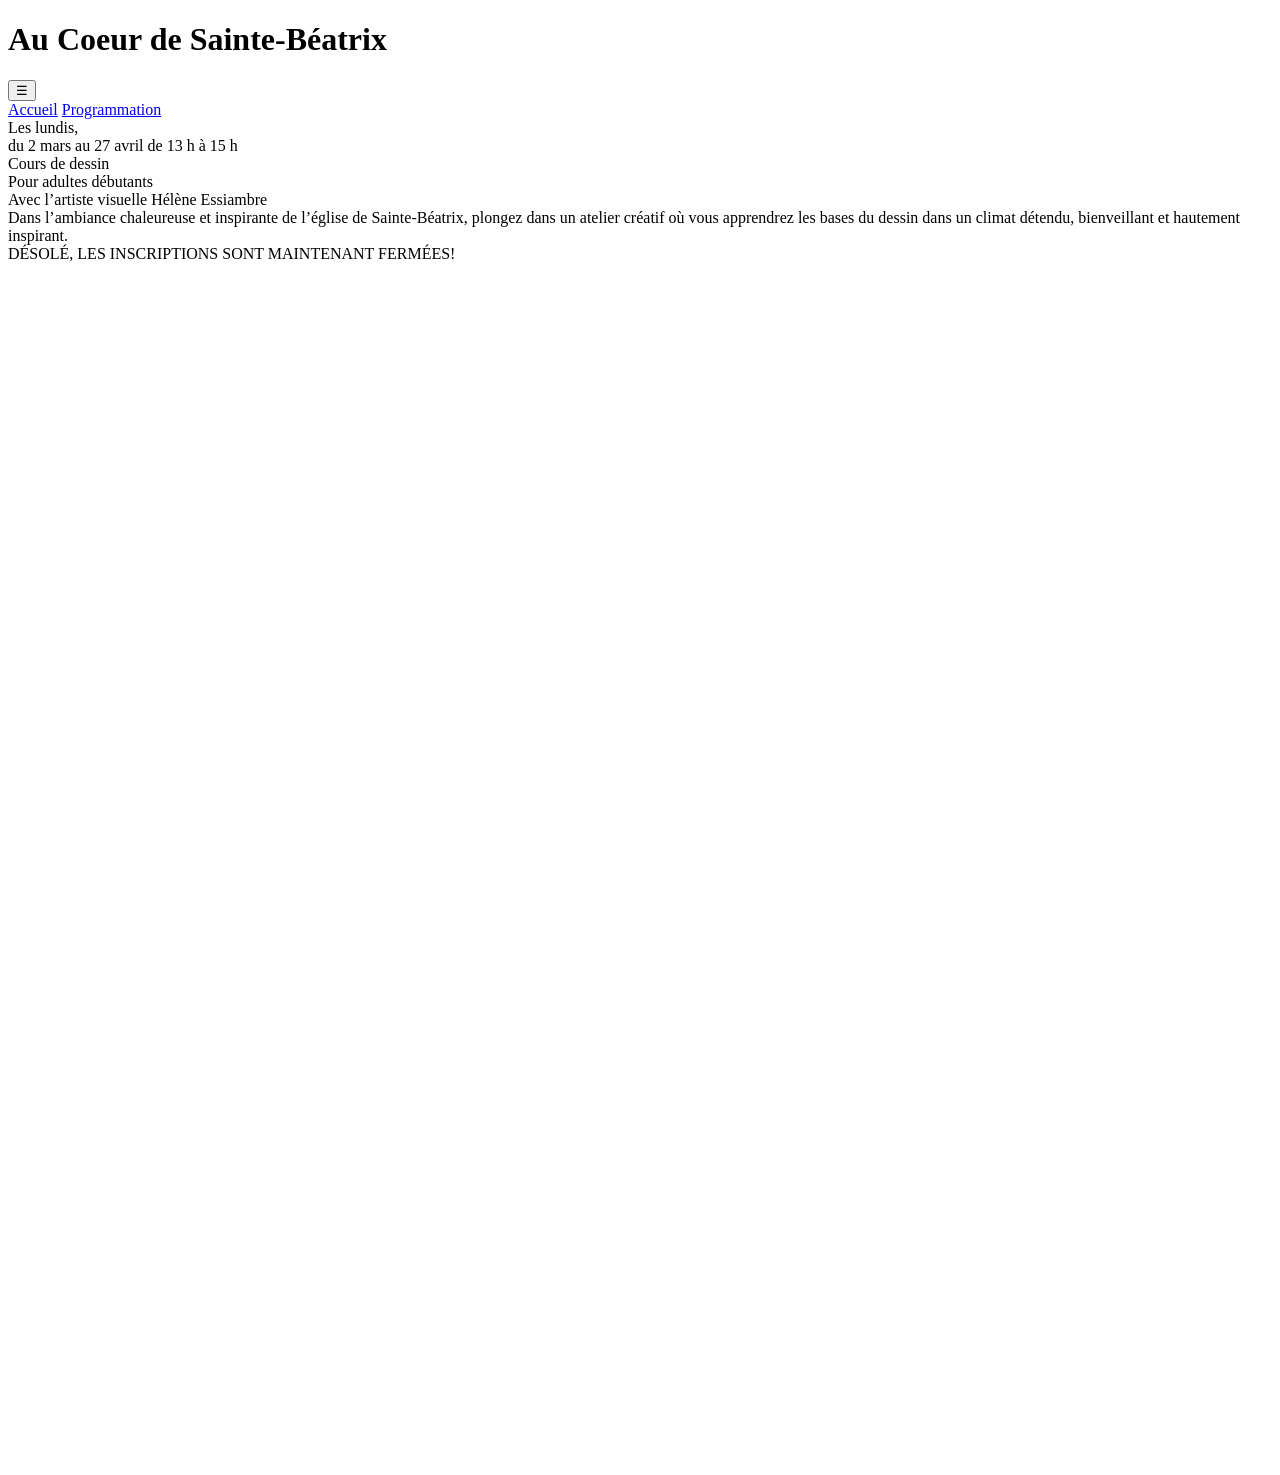
==== item1.html @ 20079d23 "Update event details and form in item1.html" ====
<!DOCTYPE html>
<html lang="fr">

<head>
<meta charset="UTF-8">
<meta name="viewport" content="width=device-width, initial-scale=1.0">
<title>Cours de dessin</title>

<link href="https://fonts.googleapis.com/css2?family=Anton&display=swap" rel="stylesheet">
<link rel="stylesheet" href="css/style.css">
<link href="https://fonts.googleapis.com/css2?family=Lora:wght@300;400;500&display=swap" rel="stylesheet">
</head>

<body class="item-bg bg-right bg-dessin">

<!-- HEADER -->
<div class="site-header">
  <h1>Au Coeur de Sainte-Béatrix</h1>

  <button class="hamburger" onclick="toggleMenu()">☰</button>

  <nav class="main-menu" id="mainMenu">
    <a href="index.html">Accueil</a>
    <a href="programmation.html">Programmation</a>
  </nav>
</div>

<!-- CONTENU -->
<div class="item-container">

  <div class="item-date">
    Les lundis,<br>
    du 2 mars au 27 avril de 13 h à 15 h
  </div>

  <div class="item-title">Cours de dessin</div>

  <div class="item-subtitle">Pour adultes débutants</div>

  <div class="item-section-title">
    Avec l’artiste visuelle Hélène Essiambre
  </div>

  <div class="item-paragraph">
    Dans l’ambiance chaleureuse et inspirante de l’église de Sainte-Béatrix,
    plongez dans un atelier créatif où vous apprendrez les bases du dessin
    dans un climat détendu, bienveillant et hautement inspirant.
  </div>

  <div class="item-highlight">
    DÉSOLÉ, LES INSCRIPTIONS SONT MAINTENANT FERMÉES!
  </div>

  <div class="item-small">
   
  </div>

  <!-- FORMULAIRE -->
  <div class="item-form-wrapper">
    <iframe 
      src=""
      width="100%"
      height="1200"
      style="border:none; overflow:hidden;"
      scrolling="no">
    </iframe>
  </div>

</div>

<!-- SCRIPT À LA FIN -->
<script>
function toggleMenu() {
  document.getElementById("mainMenu").classList.toggle("show");
}
</script>

</body>
</html>
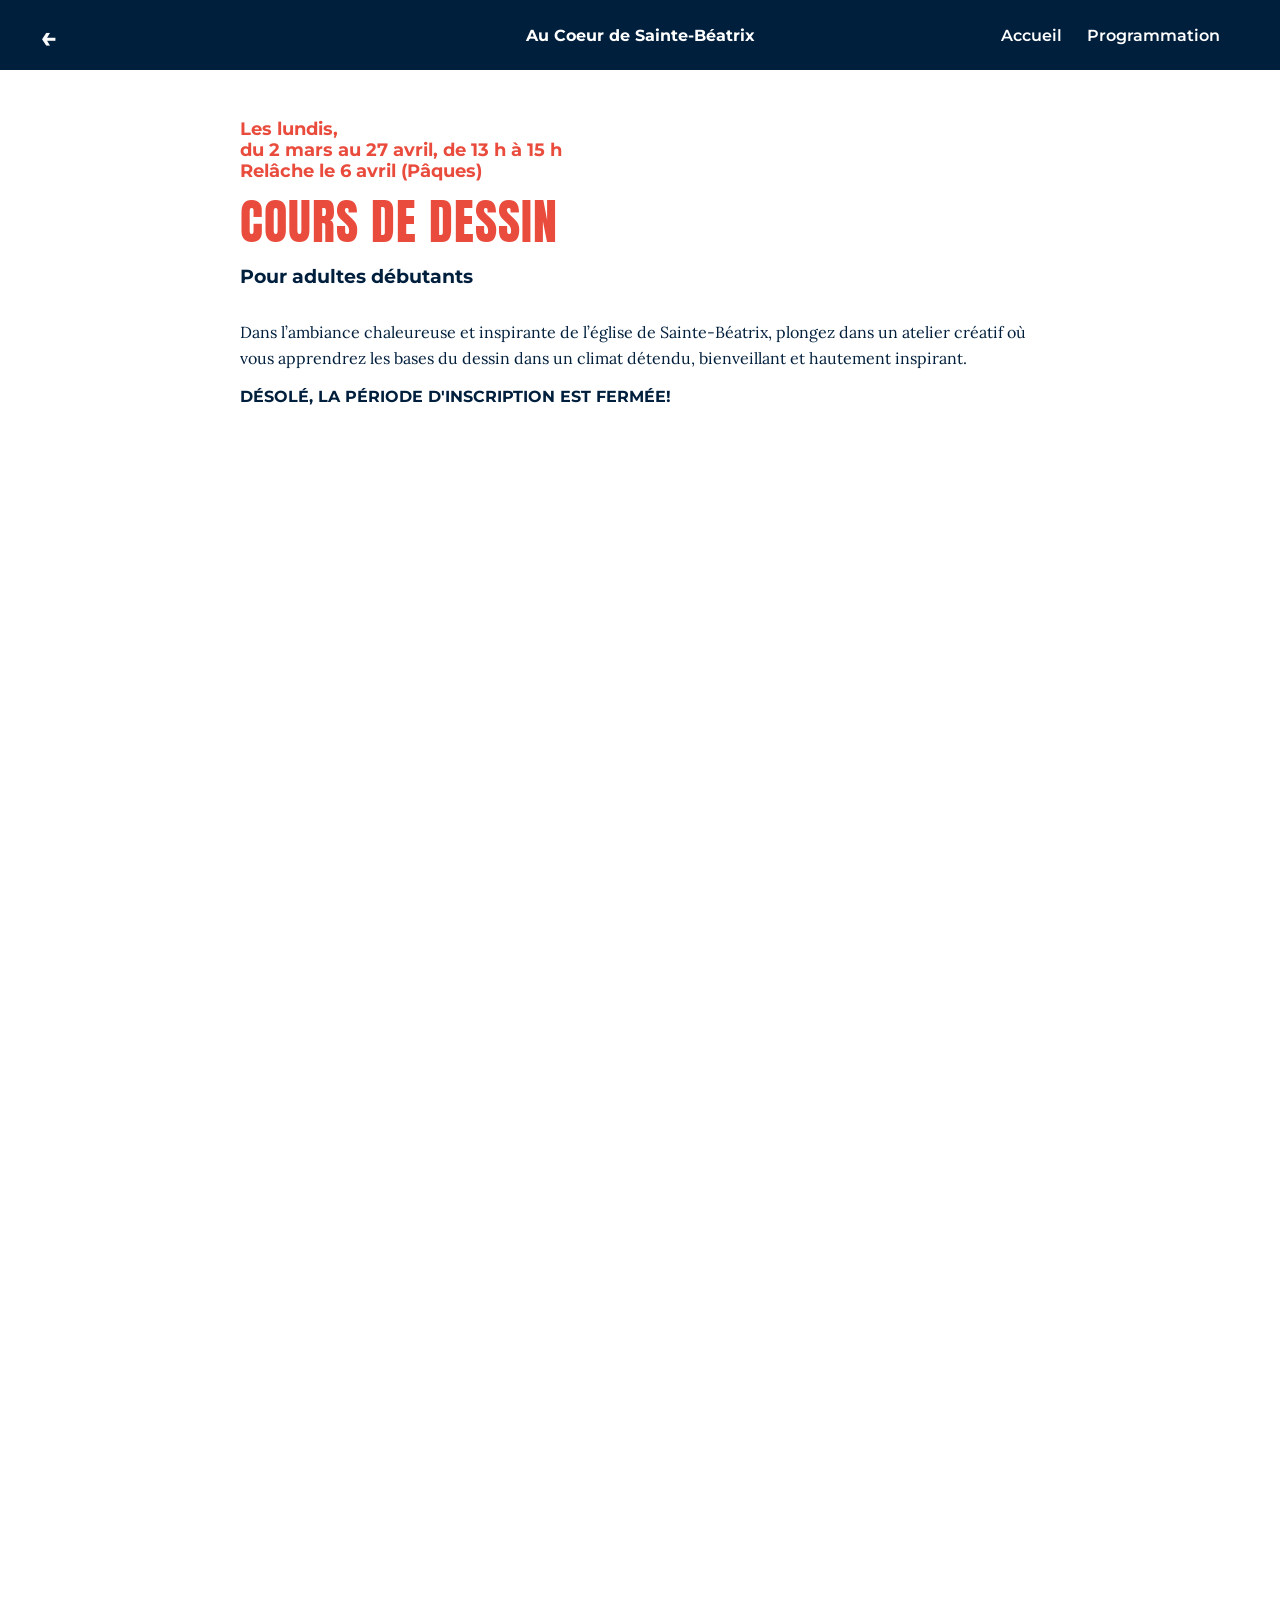
==== commit 5683c7a8: "Update item1.html" ====
--- a/item1.html
+++ b/item1.html
@@ -12,6 +12,8 @@
 </head>
 
 <body class="item-bg bg-right bg-dessin">
+
+<a href="javascript:history.back()" class="back-arrow">←</a>
 
 <!-- HEADER -->
 <div class="site-header">
@@ -30,25 +32,21 @@
 
   <div class="item-date">
     Les lundis,<br>
-    du 2 mars au 27 avril de 13 h à 15 h
+    du 2 mars au 27 avril, de 13 h à 15 h<br>Relâche le 6 avril (Pâques)
   </div>
 
   <div class="item-title">Cours de dessin</div>
 
-  <div class="item-subtitle">Pour adultes débutants</div>
-
   <div class="item-section-title">
-    Avec l’artiste visuelle Hélène Essiambre
+    Pour adultes débutants<br><br>
   </div>
 
   <div class="item-paragraph">
-    Dans l’ambiance chaleureuse et inspirante de l’église de Sainte-Béatrix,
-    plongez dans un atelier créatif où vous apprendrez les bases du dessin
-    dans un climat détendu, bienveillant et hautement inspirant.
+    Dans l’ambiance chaleureuse et inspirante de l’église de Sainte-Béatrix, plongez dans un atelier créatif où vous apprendrez les bases du dessin dans un climat détendu, bienveillant et hautement inspirant.
   </div>
 
   <div class="item-highlight">
-    DÉSOLÉ, LES INSCRIPTIONS SONT MAINTENANT FERMÉES!
+    DÉSOLÉ, LA PÉRIODE D'INSCRIPTION EST FERMÉE!
   </div>
 
   <div class="item-small">
--- a/css/style.css
+++ b/css/style.css
@@ -0,0 +1,369 @@
+/* =========================================
+   IMPORT POLICES
+========================================= */
+
+@import url('https://fonts.googleapis.com/css2?family=Montserrat:wght@700&display=swap');
+@import url('https://fonts.googleapis.com/css2?family=Anton&display=swap');
+@import url('https://fonts.googleapis.com/css2?family=Lora:wght@400&display=swap');
+
+/* =========================================
+   BASE
+========================================= */
+
+body {
+  margin: 0;
+  font-family: 'Montserrat', sans-serif;
+  background: white;
+  color: #ffffff;
+}
+
+/* =========================================
+   HEADER
+========================================= */
+
+.site-header {
+  height: 70px;
+  background: #001f3d;
+  display: flex;
+  align-items: center;
+  justify-content: center;
+  position: relative;
+   z-index: 201;
+
+}
+
+.site-header h1 {
+  font-size: 1rem;
+  margin: 0;
+  color: #ffffff;
+   z-index: 201;
+}
+.main-menu {
+  position: absolute;
+  right: 60px;
+  display: flex;
+  gap: 25px;
+  z-index: 201;
+}
+
+/* =========================================
+   HERO ACCUEIL
+========================================= */
+
+.hero {
+  height: calc(100vh - 70px);
+  display: flex;
+  align-items: center;
+  justify-content: center;
+}
+
+/* Bloc blanc derrière logo */
+
+.hero-content {
+  background: white;
+  padding: 2rem;
+  border-radius: 25px;
+  display: flex;
+  align-items: center;
+  justify-content: center;
+}
+
+/* LOGO */
+
+.hero-logo {
+  width: 750px;
+  max-width: 85%;
+  height: auto;
+}
+
+/* MENU */
+
+.main-menu {
+  position: absolute;
+  right: 60px;
+  display: flex;
+  gap: 25px;
+  z-index: 200;
+   color: #165390;
+}
+
+.main-menu a {
+  text-decoration: none;
+  color: #ffffff;
+  font-weight: 600;
+  z-index: 200;
+}
+
+/* HAMBURGER */
+
+.hamburger {
+  display: none;
+  position: absolute;
+  right: 20px;
+  background: none;
+  border: none;
+  font-size: 1.8rem;
+  cursor: pointer;
+    color: #ebf1f6;
+
+}
+/* =========================================
+   PAGE ITEM – TYPOGRAPHIE
+========================================= */
+
+.item-container {
+  max-width: 800px;
+  margin: 3rem auto;
+  padding: 0 2rem;
+  color: #001f3d;
+}
+
+.item-title {
+  font-family: 'Anton', sans-serif;
+  font-size: 3rem;
+  text-transform: uppercase;
+  letter-spacing: 1px;
+  line-height: 3.2rem;
+  margin-bottom: .5rem;
+  color: #e94b3c;
+}
+
+.item-subtitle {
+  font-family: 'Anton', sans-serif;
+  font-size: 1.8rem;
+  margin-bottom: 0.5rem;
+  color: #e94b3c;
+}
+
+.item-date {
+  font-size: 1.1rem;
+  font-weight: bold;
+  margin-bottom: 1rem;
+  color: #e94b3c;
+}
+
+.item-section-title {
+  font-size: 1.2rem;
+  font-weight: bold;
+  margin-top: 1rem;
+  margin-bottom: 0.5rem;
+}
+
+.item-paragraph {
+  font-family: 'Lora', serif;
+  line-height: 1.6;
+  margin-bottom: 1rem;
+}
+
+.item-highlight {
+  font-weight: bold;
+  margin-bottom: 1rem;
+}
+
+.item-small {
+  font-size: 0.9rem;
+  color: #666;
+}
+/* =========================================
+   PROGRAMMATION WRAPPERS
+========================================= */
+
+.program-landscape,
+.program-portrait {
+  height: calc(100vh - 70px);
+  display: flex;
+  align-items: center;
+  justify-content: center;
+}
+
+/* image wrapper */
+
+.image-wrapper {
+  position: relative;
+  width: 100%;
+  max-width: 1600px;
+  z-index: 10;
+}
+
+.image-wrapper img {
+  width: 100%;
+  height: auto;
+  display: block;
+}
+
+/* =========================================
+   PASTILLES
+========================================= */
+
+.pastille {
+  position: absolute;
+  width: 3.5%;
+  aspect-ratio: 1 / 1;
+  border-radius: 50%;
+  z-index: 10;
+}
+
+/* halo */
+
+.pastille::after {
+  content: "";
+  position: absolute;
+  inset: -8px;
+  border-radius: 50%;
+  border: 2px solid rgba(255,255,255,0.8);
+  animation: ringPulse 2.2s infinite;
+}
+
+@keyframes ringPulse {
+  0%   { transform: scale(0.8); opacity: 1; }
+  100% { transform: scale(1.6); opacity: 0; }
+}
+
+/* =========================================
+   COULEURS
+========================================= */
+
+.c1 { background:#e94b3c; }
+.c2 { background:#cb6ce6; }
+.c3 { background:#9dd241; }
+.c4 { background:#5cc4e2; }
+.c5 { background:#d4c5ff; }
+.c6 { background:#cb6ce6; }
+
+/* =========================================
+   FOOTER
+========================================= */
+
+.footer-programmation {
+  background:#e94b3c;
+  color:white;
+  padding:2rem;
+  text-align:centerleft;
+  font-size: .8rem;
+}
+
+/* =========================================
+   ORIENTATION
+========================================= */
+
+/* portrait = mobile vertical + ipad vertical */
+
+@media (orientation: portrait) {
+
+  .program-landscape {
+    display: none;
+  }
+
+  .program-portrait {
+  height: 100vh;
+  margin-top: -70px;
+  padding-top: 70px;
+}
+
+  .pastille {
+    width: 7%;
+  }
+
+}
+
+/* landscape */
+
+@media (orientation: landscape) {
+
+  .program-landscape {
+    display: flex;
+  }
+
+  .program-portrait {
+    display: none;
+  }
+
+}
+/* =========================================
+   RESPONSIVE MOBILE
+========================================= */
+
+@media (max-width: 768px) {
+
+  .site-header {
+    justify-content: flex-start;
+    padding-left: 80px;
+  }
+
+  .site-title {
+    text-align: left;
+    font-size: 1rem;
+  }
+
+}
+
+/* =========================================
+   MENU MOBILE
+========================================= */
+
+@media (max-width: 768px) {
+
+  .main-menu {
+    display: none;
+    flex-direction: column;
+    position: absolute;
+    top: 70px;
+    right: 0;
+    width: 100%;
+    background: rgba(244, 212, 143, 0.98);
+    padding: 1rem 0;
+    text-align: center;
+  }
+
+  .main-menu.show {
+    display: flex;
+  }
+
+  .hamburger {
+    display: block;
+  }
+
+}
+@media (max-width: 768px) {
+
+  .main-menu {
+    display: none;
+  }
+
+  .hamburger {
+    display: block;
+  }
+
+}
+/* =========================================
+   FLECHE RETOUR
+========================================= */
+
+.back-arrow {
+  position: fixed;
+  top: 20px;
+  left: 40px;
+  font-size: 28px;
+  text-decoration: none;
+  color: #fbfbfb;
+  z-index: 2000;
+  font-weight: bold;
+  z-index: 2000;
+}
+
+.back-arrow:hover {
+  opacity: 0.6;
+}
+
+/* =========================================
+   FOND PAGE PROGRAMMATION
+========================================= */
+
+.page-programmation {
+  background-color: #001f3d;
+}
+
+.image-wrapper {
+  position: relative;
+  z-index: 1;
+}
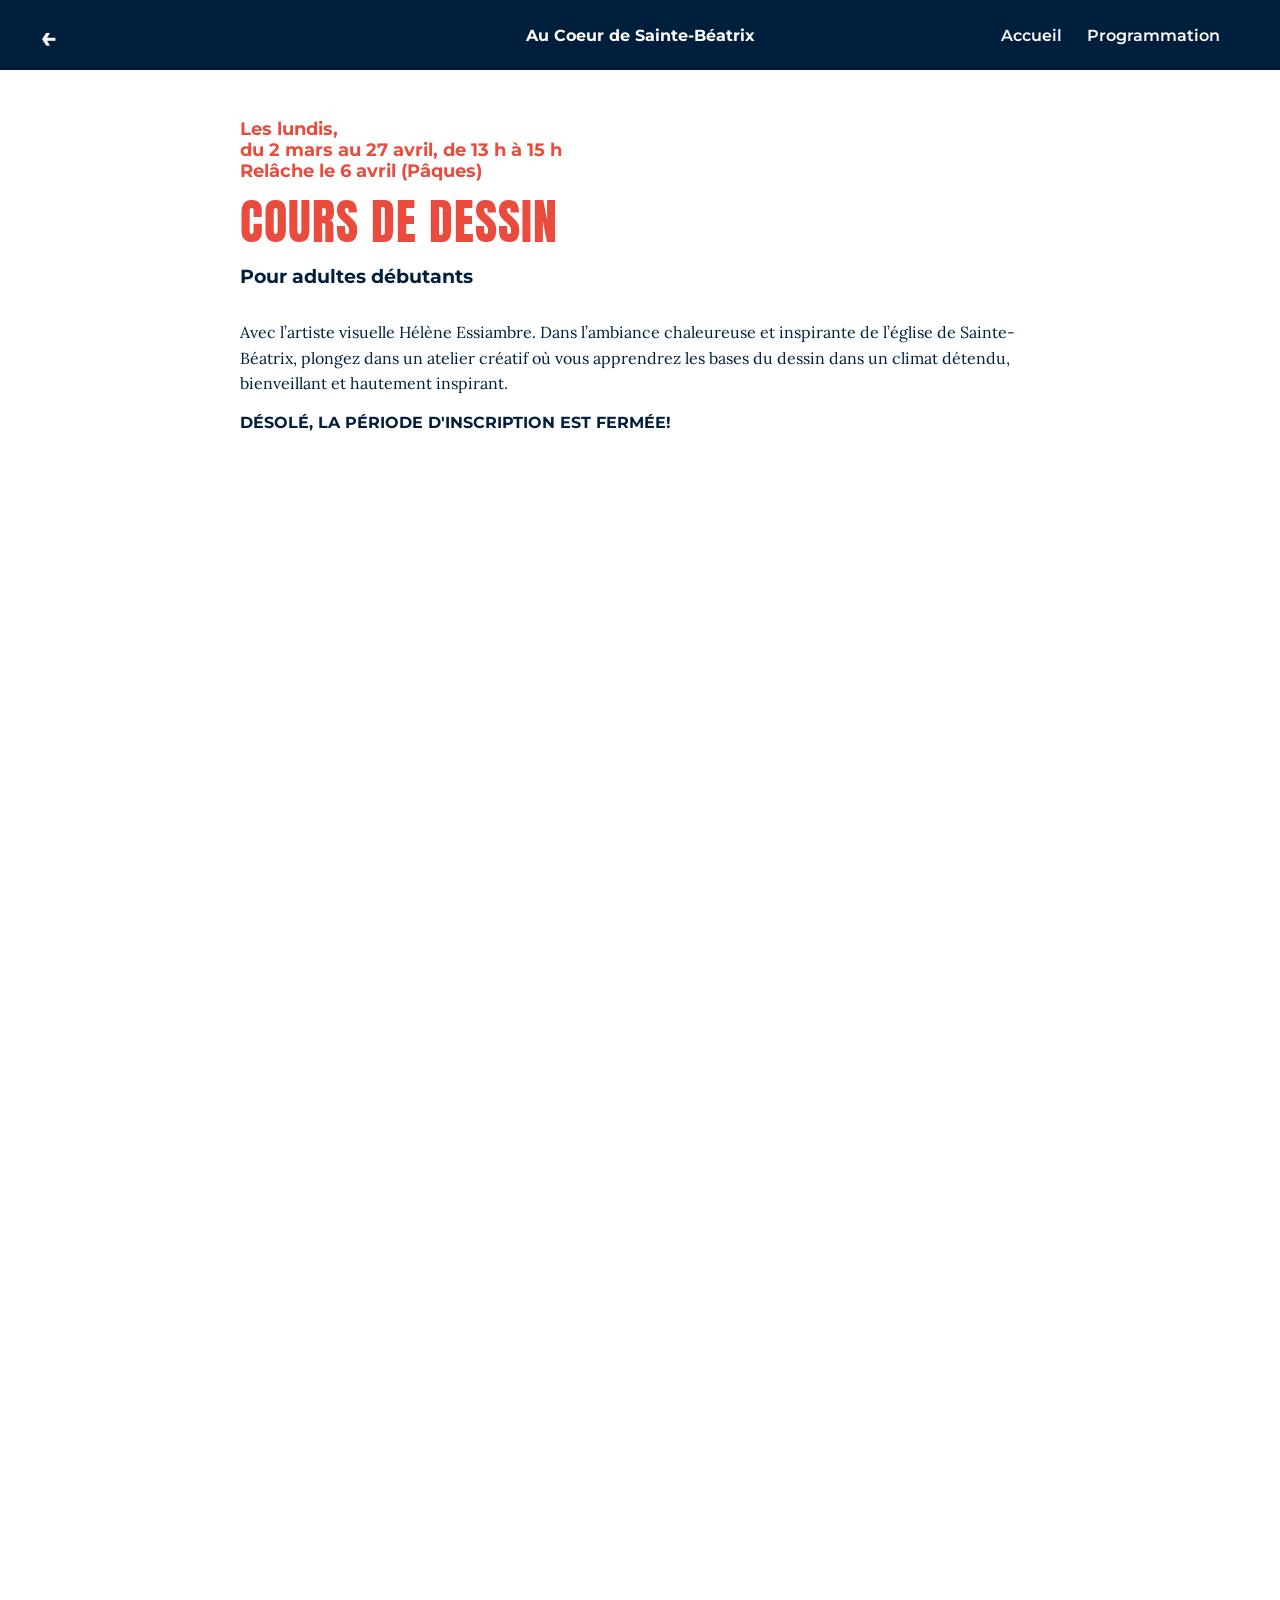
==== commit ba7112c9: "Update item1.html" ====
--- a/item1.html
+++ b/item1.html
@@ -42,7 +42,7 @@
   </div>
 
   <div class="item-paragraph">
-    Dans l’ambiance chaleureuse et inspirante de l’église de Sainte-Béatrix, plongez dans un atelier créatif où vous apprendrez les bases du dessin dans un climat détendu, bienveillant et hautement inspirant.
+    Avec l’artiste visuelle Hélène Essiambre. Dans l’ambiance chaleureuse et inspirante de l’église de Sainte-Béatrix, plongez dans un atelier créatif où vous apprendrez les bases du dessin dans un climat détendu, bienveillant et hautement inspirant.
   </div>
 
   <div class="item-highlight">
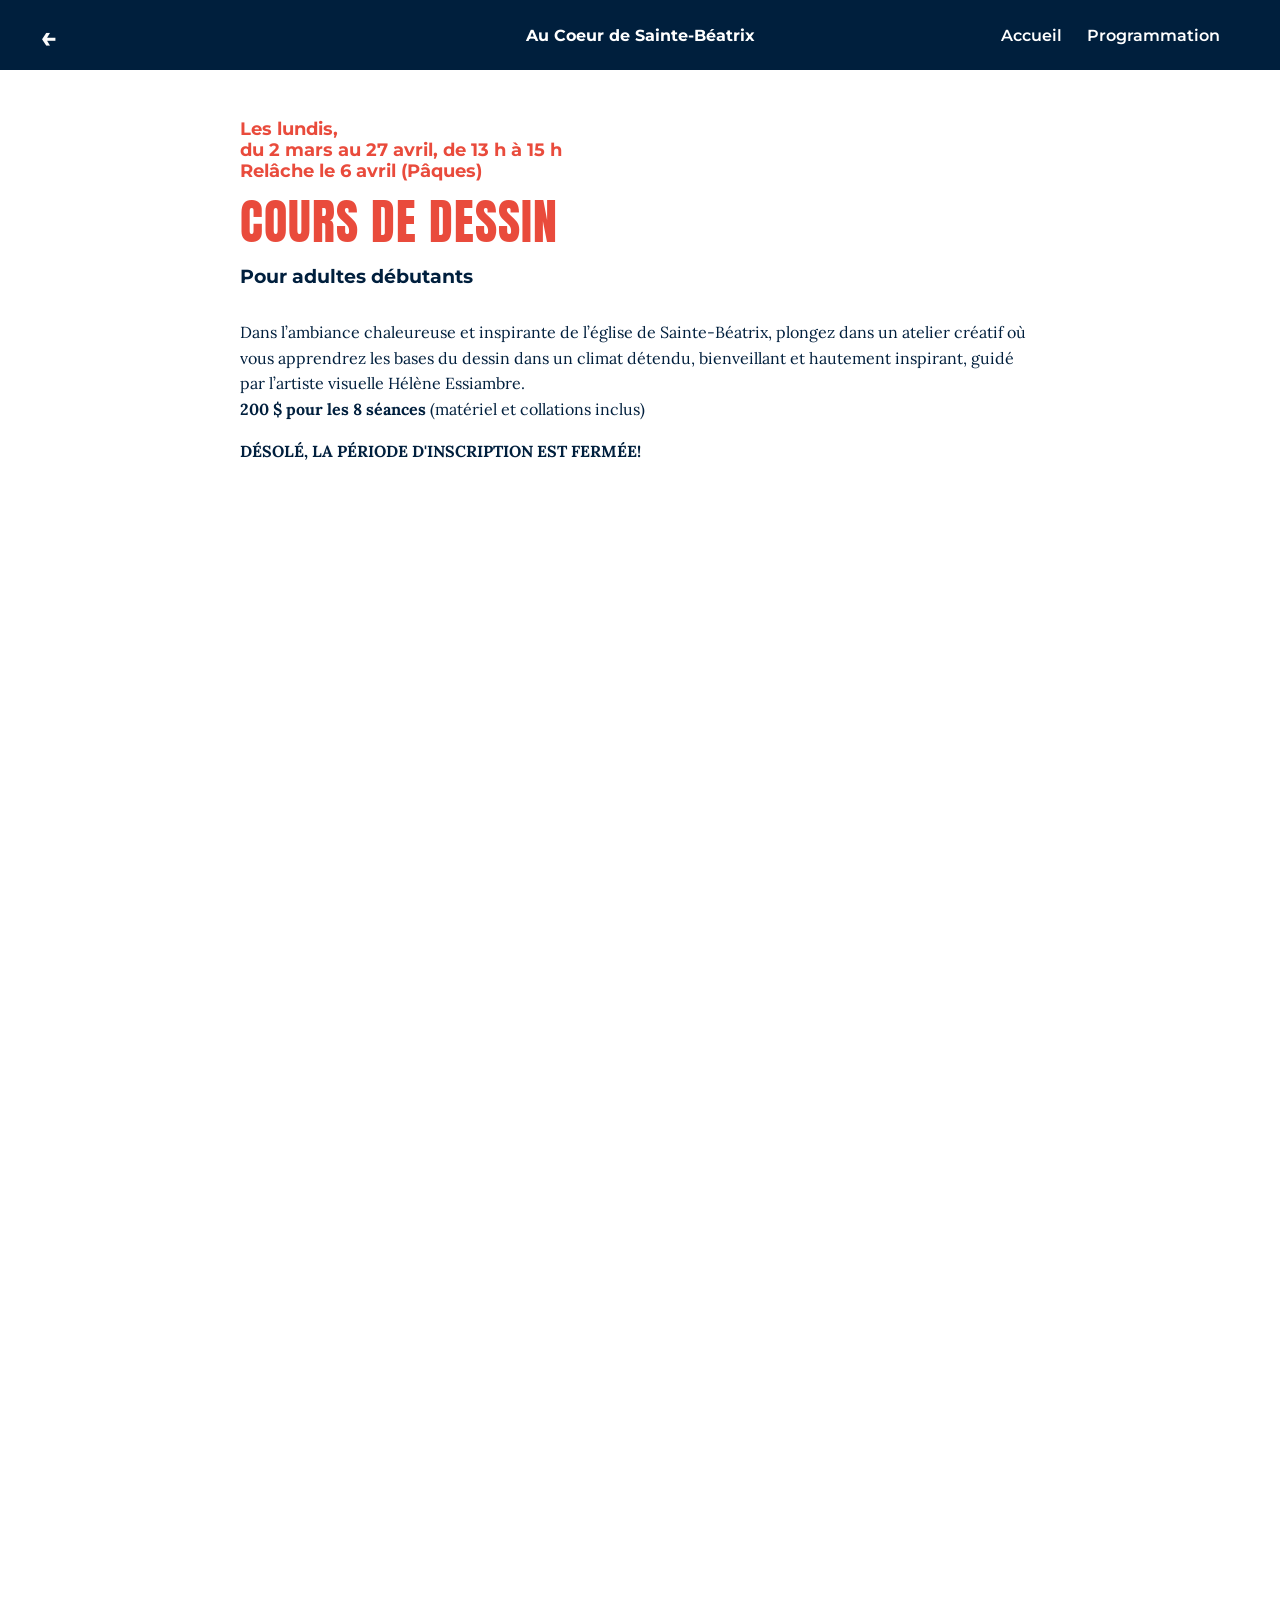
==== commit 71cb86ad: "Update item1.html" ====
--- a/item1.html
+++ b/item1.html
@@ -42,11 +42,12 @@
   </div>
 
   <div class="item-paragraph">
-    Avec l’artiste visuelle Hélène Essiambre. Dans l’ambiance chaleureuse et inspirante de l’église de Sainte-Béatrix, plongez dans un atelier créatif où vous apprendrez les bases du dessin dans un climat détendu, bienveillant et hautement inspirant.
-  </div>
+    Dans l’ambiance chaleureuse et inspirante de l’église de Sainte-Béatrix, plongez dans un atelier créatif où vous apprendrez les bases du dessin dans un climat détendu, bienveillant et hautement inspirant, guidé par l’artiste visuelle Hélène Essiambre. 
+  
+<br><b>200 $ pour les 8 séances </b>(matériel et collations inclus)</div>
 
-  <div class="item-highlight">
-    DÉSOLÉ, LA PÉRIODE D'INSCRIPTION EST FERMÉE!
+  <div class="item-paragraph">
+    <b>DÉSOLÉ, LA PÉRIODE D'INSCRIPTION EST FERMÉE!</b><br>
   </div>
 
   <div class="item-small">
